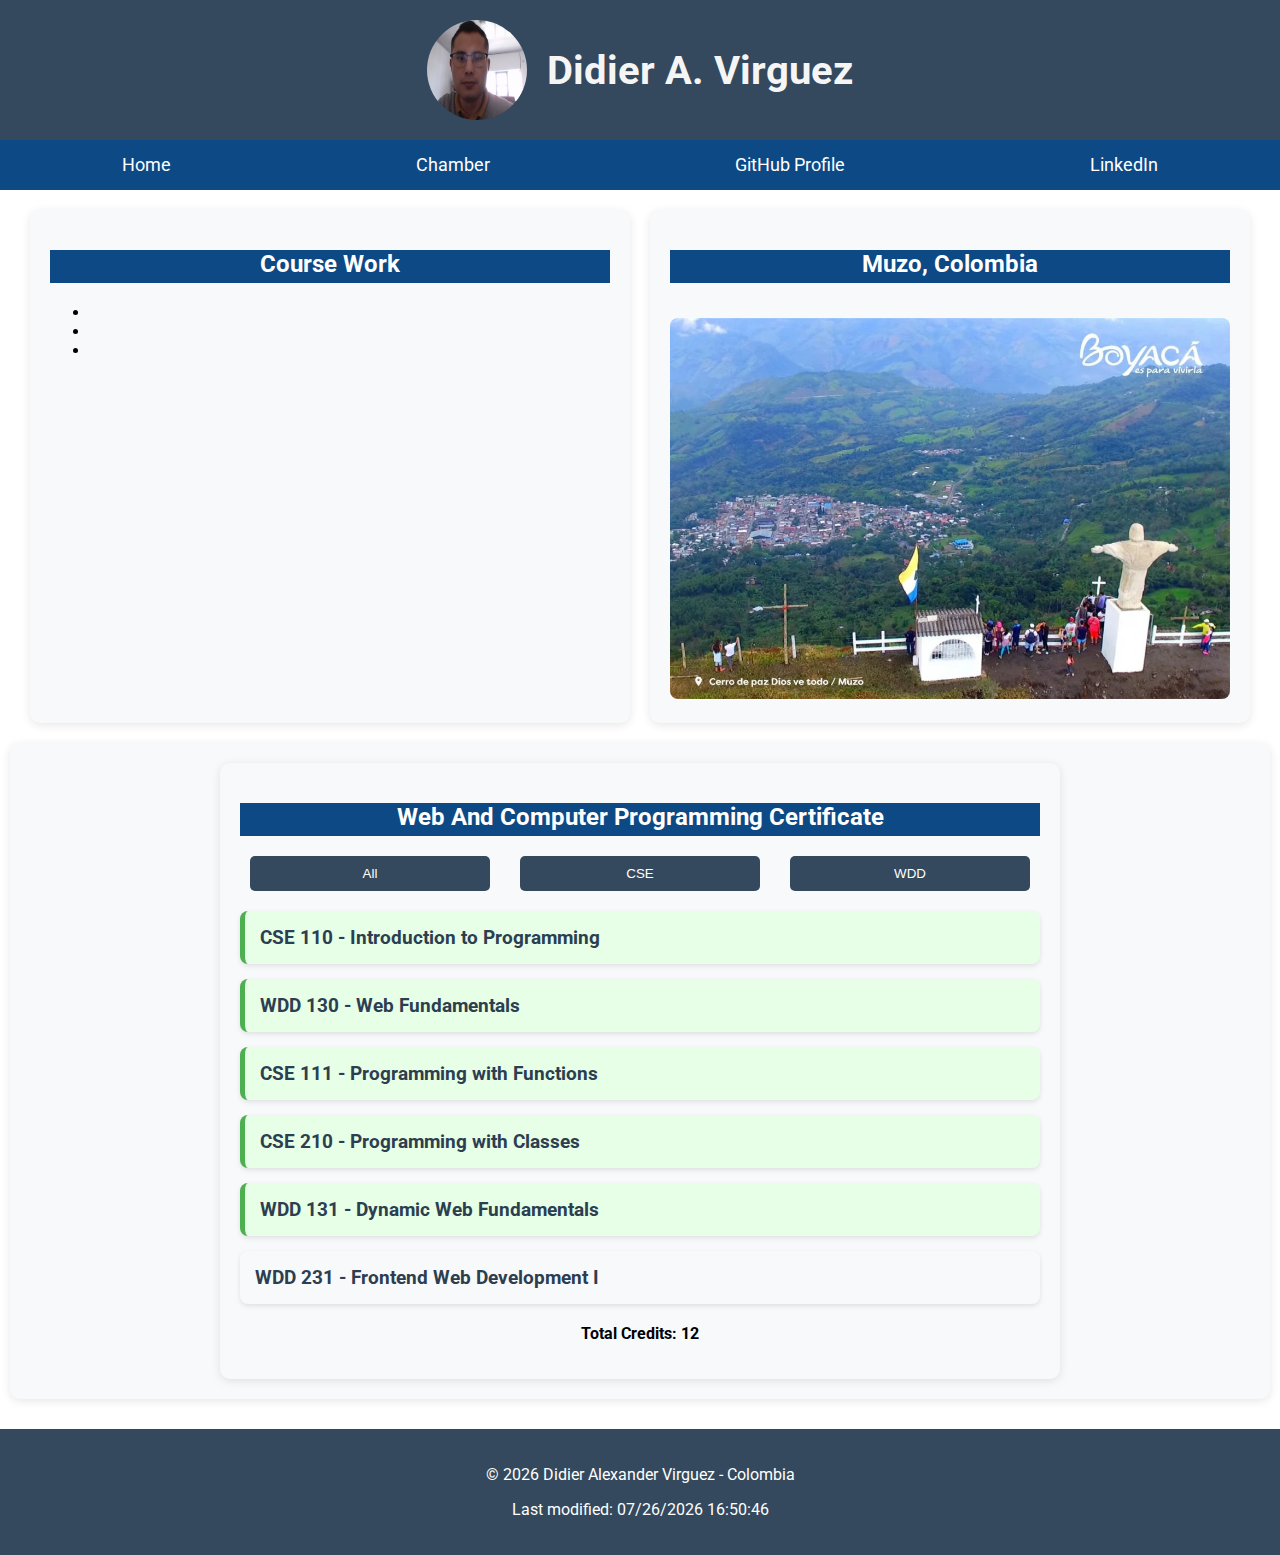
==== index.html @ 5b8ce1f1 "Commit Home page" ====
<!DOCTYPE html>
<html lang="en">
  <head>
    <meta charset="UTF-8" />
    <meta name="viewport" content="width=device-width, initial-scale=1.0" />
    <meta name="author" content="Didier A. Virguez" />
    <meta
      name="description"
      content="WDD 231 - Web Frontend Development - Didier Alexander Virguez Zapata."
    />
    <title>WDD 231 - Web Frontend Development - Didier A. Virguez</title>
    <link rel="stylesheet" href="styles/base.css" />
    <link rel="stylesheet" href="styles/cursos.css" />
    <link rel="stylesheet" href="styles/large.css" />
    <link rel="preconnect" href="https://fonts.googleapis.com" />
    <link rel="preconnect" href="https://fonts.gstatic.com" crossorigin />
    <link
      href="https://fonts.googleapis.com/css2?family=Roboto:ital,wght@0,100;0,400;1,100;1,300&display=swap"
      rel="stylesheet"
    />
    <script defer src="scripts/getdates.js"></script>
    <script defer src="scripts/cursos.js"></script>
  </head>

  <body>
    <header>
      <div class="header">
        <img src="images/myPicture.jpg" alt="myPicture" />
        <h1>Didier A. Virguez</h1>
      </div>
      <nav class="navBar">
        <ul>
          <li><a href="index.html"> Home</a></li>
          <li><a href="#FinalProject"> Chamber</a></li>
          <li><a href="https://github.com/Didieravz"> GitHub Profile</a></li>
          <li>
            <a
              href="https://www.linkedin.com/in/didiervirguez/?trk=public-profile-join-page"
            >
              LinkedIn</a
            >
          </li>
        </ul>
      </nav>
    </header>

    <main>
      <div class="main-content">
        <section class="course-section">
          <h2>Course Work</h2>
          <ul>
            <li></li>
            <li></li>
            <li></li>
          </ul>
        </section>

        <section class="country-section">
          <h2>Muzo, Colombia</h2>
          <img src="images/muzoPDVT.webp" alt="MuzoCity" />
        </section>
      </div>

      <div class="secundary-section">
        <section class="certificate">
          <h2>Web And Computer Programming Certificate</h2>
          <div class="filter-buttons">
            <button class="all-courses">All</button>
            <button class="cse-courses">CSE</button>
            <button class="wdd-courses">WDD</button>
          </div>
          <ul></ul>
          <p id="total-creditos"></p>
        </section>
      </div>
    </main>

    <footer>
      <p>
        &copy; <span id="current-year"></span> Didier Alexander Virguez -
        Colombia
      </p>
      <p id="lastModified"></p>
    </footer>
  </body>
</html>
---- styles/base.css ----
/*Estilos generales*/
body {
  font-family: "roboto", sans-serif;
  margin: 0;
  padding: 0;
}

/* Header */
.header {
  background-color: #34495e;
  display: flex;
  align-items: center;
  padding: 10px;
  position: relative;
}

.header img {
  width: 50px;
  height: 50px;
  border-radius: 50%;
  margin-right: 10px;
}

.header h1 {
  color: white;
  margin: 0;
}

/* Menú hamburguesa */
.menu-toggle {
  position: absolute;
  right: 10px;
  top: 20%;
  transform: translateY(-50%);
  background: none;
  border: none;
  font-size: 1.5rem;
  color: white;
  cursor: pointer;
}

/* Navegación */
.navBar {
  background-color: #3498db;
}

.navBar ul {
  list-style-type: none;
  padding: 0;
  margin: 0;
  display: none;
}

.navBar ul.show {
  display: block;
}

.navBar li {
  padding: 10px;
}

.navBar a {
  color: white;
  text-decoration: none;
}

/* Secciones */
main section {
  padding: 20px;
}

section h2 {
  color: white;
  background-color: #0d4985;
  padding-bottom: 5px;
  text-align: center;
}

/* Imagen de la sección del país */
.country-section img {
  max-width: 100%;
  height: auto;
}

/* Footer */
footer {
  background-color: #34495e;
  color: white;
  text-align: center;
  padding: 10px;
}

@media screen and (min-width: 768px) {
  .header h1 {
    font-size: 1.5rem;
  }

  .menu-toggle {
    display: none;
  }

  .navBar ul {
    display: flex;
    justify-content: space-around;
  }

  .navBar li {
    padding: 0;
  }

  .navBar a {
    padding: 10px;
  }
}
---- styles/cursos.css ----
/* Estilos para la sección de cursos */
.certificate {
  padding: 20px;
  max-width: 800px;
  margin: 0 auto;
}

/* Estilos para los botones de filtro */
.certificate .filter-buttons {
  display: flex;
  justify-content: center;
  gap: 10px;
  margin-bottom: 20px;
}

.certificate button {
  padding: 10px 15px;
  background-color: #3498db;
  color: white;
  border: none;
  border-radius: 5px;
  cursor: pointer;
  transition: background-color 0.3s ease;
}

.certificate button:hover {
  background-color: #2980b9;
}

/* Estilos para la lista de cursos */
.certificate ul {
  list-style-type: none;
  padding: 0;
}

.certificate li {
  background-color: #f8f9fa;
  border-radius: 8px;
  padding: 15px;
  margin-bottom: 15px;
  box-shadow: 0 2px 5px rgba(0, 0, 0, 0.1);
  transition: transform 0.3s ease;
}

.certificate li:hover {
  transform: translateY(-5px);
}

.certificate li h3 {
  margin: 0;
  color: #2c3e50;
  font-size: 1.2em;
}

/* Estilos para cursos completados */
.certificate li.completed {
  background-color: #e6ffe6;
  border-left: 5px solid #4caf50;
}

/* Estilos para el total de créditos */
#total-creditos {
  text-align: center;
  font-weight: bold;
  margin-top: 20px;
}

/* Media query para pantallas pequeñas */
@media screen and (max-width: 600px) {
  .certificate .filter-buttons {
    flex-direction: row;
    align-items: center;
  }

  .certificate button {
    width: 100%;
    max-width: 200px;
  }
}
---- styles/large.css ----
/* Estilos para pantallas grandes */
@media screen and (min-width: 768px) {
  /* Header */
  .header {
    display: flex;
    justify-content: center;
    align-items: center;
    padding: 20px 0;
  }

  .header img {
    width: 100px;
    height: 100px;
    border-radius: 50%;
    margin-right: 20px;
  }

  .header h1 {
    font-size: 2.5em;
    color: whitesmoke;
  }

  /* Navigation */
  .navBar {
    background-color: #0d4985;
    padding: 15px 0;
  }

  .navBar ul {
    display: flex;
    justify-content: space-around;
    list-style-type: none;
    margin: 0;
    padding: 0;
  }

  .navBar a {
    color: white;
    text-decoration: none;
    font-size: 1.1em;
    transition: color 0.3s ease;
  }

  .navBar a:hover {
    color: #3498db;
  }

  /* Contenedor principal para alinear secciones */
  .main-content {
    display: flex;
    flex-direction: row;
    justify-content: space-between; /* Espacio entre las secciones */
    margin: 20px;
  }

  /* Estilos generales para secciones */
  .main-content section {
    flex: 1;
    background-color: #f8f9fa;
    border-radius: 10px;
    padding: 20px;
    box-shadow: 0 2px 10px rgba(0, 0, 0, 0.1);
    margin: 0 10px; /* Espaciado entre secciones */
  }

  /* Ajustar la sección secundaria */
  .secundary-section {
    flex: 2;
    background-color: #f8f9fa;
    border-radius: 10px;
    padding: 20px;
    box-shadow: 0 2px 10px rgba(0, 0, 0, 0.1);
    margin: 0 10px;
  }

  .secundary-section section {
    background-color: #f8f9fa;
    border-radius: 10px;
    box-shadow: 0 2px 10px rgba(0, 0, 0, 0.1);
  }

  /* Estilo para la imagen en la sección del país */
  .country-section img {
    width: 100%;
    border-radius: 8px;
    margin-top: 15px;
  }

  .filter-buttons {
    display: flex;
    justify-content: center; /* Centrar botones */
    margin-bottom: 20px;
  }

  .filter-buttons button {
    flex: 1;
    margin: 0 10px;
    padding: 10px;
    background-color: #34495e;
    color: white;
    border: none;
    border-radius: 5px;
    cursor: pointer;
    transition: background-color 0.3s ease;
  }

  .filter-buttons button:hover {
    background-color: #2980b9;
  }

  /* Footer */
  footer {
    background-color: #34495e;
    color: white;
    text-align: center;
    padding: 20px 0;
    margin-top: 30px;
  }
}
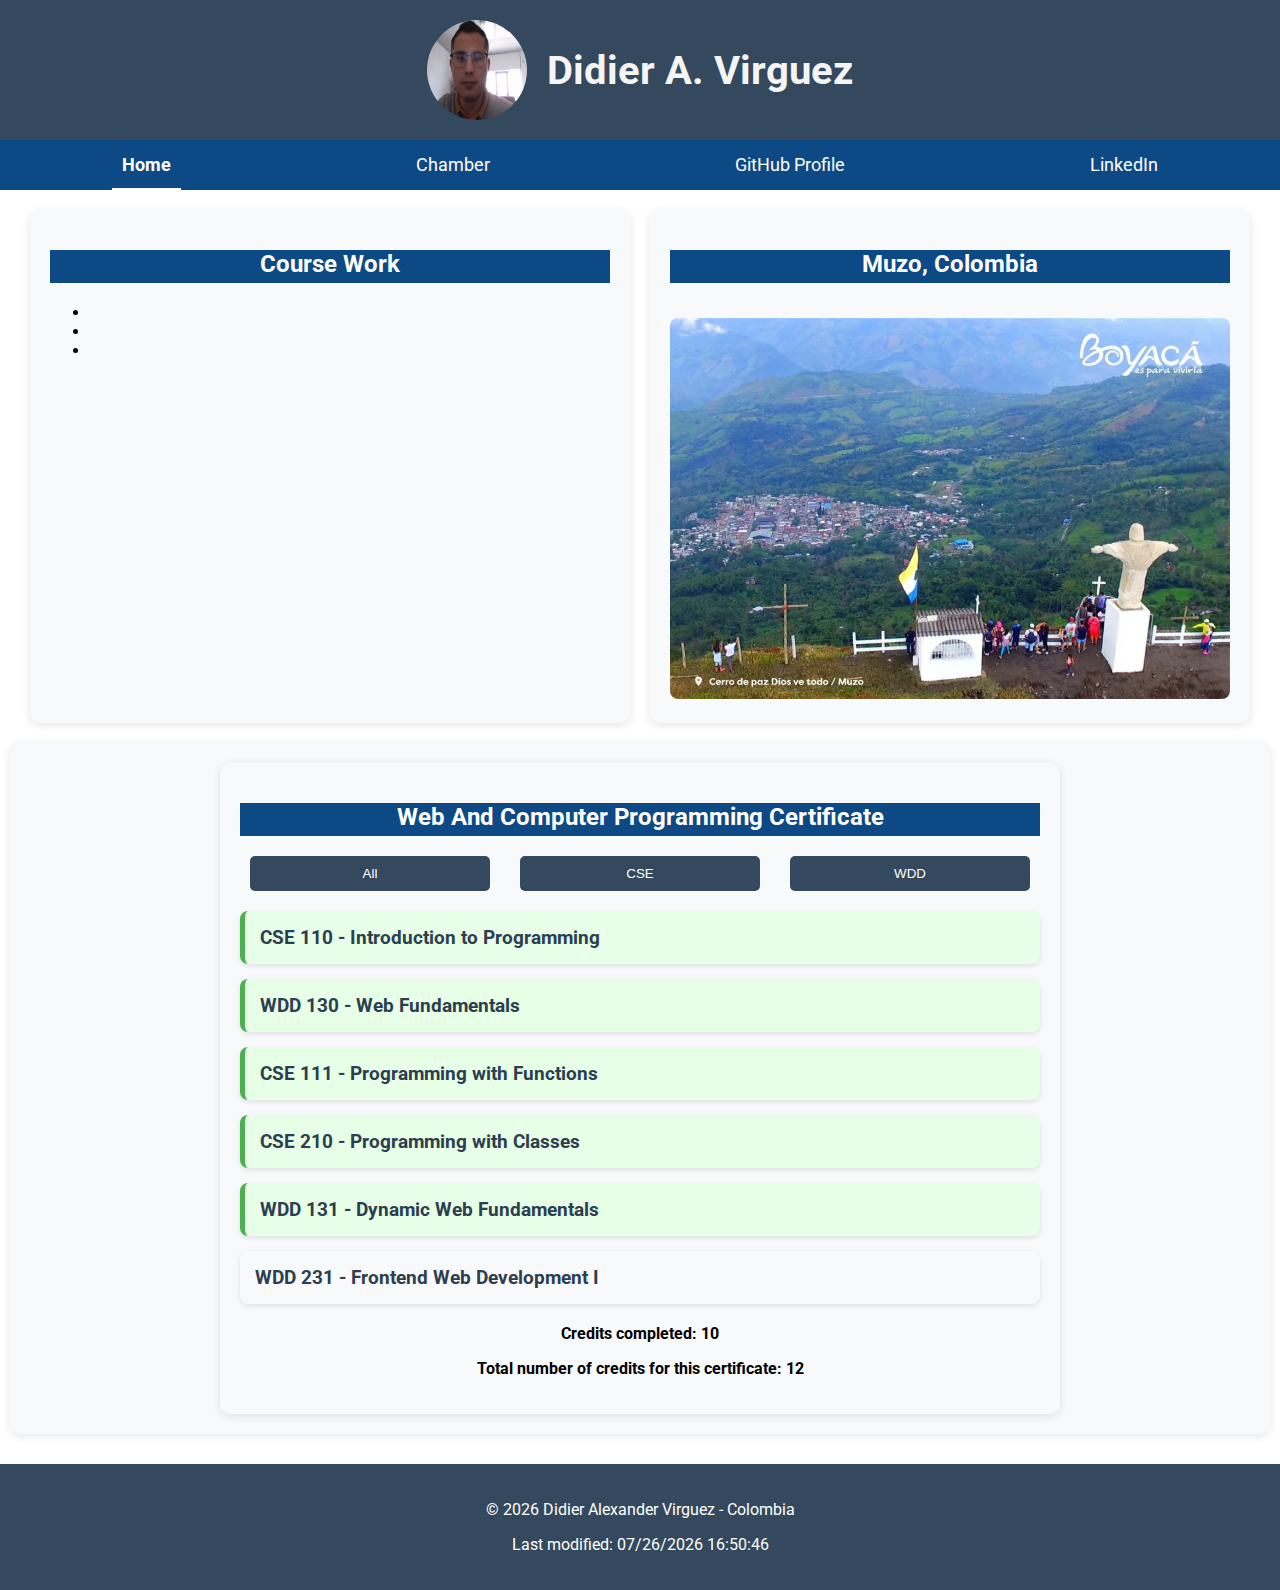
==== commit 9679fa6d: "Home Page v2" ====
--- a/index.html
+++ b/index.html
@@ -1,86 +1,89 @@
 <!DOCTYPE html>
 <html lang="en">
-  <head>
-    <meta charset="UTF-8" />
-    <meta name="viewport" content="width=device-width, initial-scale=1.0" />
-    <meta name="author" content="Didier A. Virguez" />
-    <meta
-      name="description"
-      content="WDD 231 - Web Frontend Development - Didier Alexander Virguez Zapata."
-    />
-    <title>WDD 231 - Web Frontend Development - Didier A. Virguez</title>
-    <link rel="stylesheet" href="styles/base.css" />
-    <link rel="stylesheet" href="styles/cursos.css" />
-    <link rel="stylesheet" href="styles/large.css" />
-    <link rel="preconnect" href="https://fonts.googleapis.com" />
-    <link rel="preconnect" href="https://fonts.gstatic.com" crossorigin />
-    <link
-      href="https://fonts.googleapis.com/css2?family=Roboto:ital,wght@0,100;0,400;1,100;1,300&display=swap"
-      rel="stylesheet"
-    />
-    <script defer src="scripts/getdates.js"></script>
-    <script defer src="scripts/cursos.js"></script>
-  </head>
 
-  <body>
-    <header>
-      <div class="header">
-        <img src="images/myPicture.jpg" alt="myPicture" />
-        <h1>Didier A. Virguez</h1>
-      </div>
-      <nav class="navBar">
+<head>
+  <meta charset="UTF-8" />
+  <meta name="viewport" content="width=device-width, initial-scale=1.0" />
+  <meta name="author" content="Didier A. Virguez" />
+  <meta name="description" content="WDD 231 - Web Frontend Development - Didier Alexander Virguez Zapata." />
+  <title>WDD 231 - Web Frontend Development - Didier A. Virguez</title>
+  <link rel="stylesheet" href="styles/base.css" />
+  <link rel="stylesheet" href="styles/cursos.css" />
+  <link rel="stylesheet" href="styles/large.css" />
+  <link rel="preconnect" href="https://fonts.googleapis.com" />
+  <link rel="preconnect" href="https://fonts.gstatic.com" crossorigin />
+  <link href="https://fonts.googleapis.com/css2?family=Roboto:ital,wght@0,100;0,400;1,100;1,300&display=swap"
+    rel="stylesheet" />
+  <script defer src="scripts/getdates.js"></script>
+  <script defer src="scripts/cursos.js"></script>
+</head>
+
+<body>
+  <header>
+    <div class="header">
+      <img src="images/myPicture.jpg" alt="myPicture" />
+      <h1>Didier A. Virguez</h1>
+    </div>
+    <nav class="navBar">
+      <ul>
+        <li>
+          <a href="index.html" class="nav-link" data-page="home"> Home</a>
+        </li>
+        <li>
+          <a href="#FinalProject" class="nav-link" data-page="chamber">
+            Chamber</a>
+        </li>
+        <li>
+          <a href="https://github.com/Didieravz" class="nav-link" data-page="github">
+            GitHub Profile</a>
+        </li>
+        <li>
+          <a href="https://www.linkedin.com/in/didiervirguez/?trk=public-profile-join-page" class="nav-link"
+            data-page="linkedin">
+            LinkedIn</a>
+        </li>
+      </ul>
+    </nav>
+  </header>
+
+  <main>
+    <div class="main-content">
+      <section class="course-section">
+        <h2>Course Work</h2>
         <ul>
-          <li><a href="index.html"> Home</a></li>
-          <li><a href="#FinalProject"> Chamber</a></li>
-          <li><a href="https://github.com/Didieravz"> GitHub Profile</a></li>
-          <li>
-            <a
-              href="https://www.linkedin.com/in/didiervirguez/?trk=public-profile-join-page"
-            >
-              LinkedIn</a
-            >
-          </li>
+          <li></li>
+          <li></li>
+          <li></li>
         </ul>
-      </nav>
-    </header>
+      </section>
 
-    <main>
-      <div class="main-content">
-        <section class="course-section">
-          <h2>Course Work</h2>
-          <ul>
-            <li></li>
-            <li></li>
-            <li></li>
-          </ul>
-        </section>
+      <section class="country-section">
+        <h2>Muzo, Colombia</h2>
+        <img src="images/muzoPDVT.webp" alt="MuzoCity" />
+      </section>
+    </div>
 
-        <section class="country-section">
-          <h2>Muzo, Colombia</h2>
-          <img src="images/muzoPDVT.webp" alt="MuzoCity" />
-        </section>
-      </div>
+    <div class="secundary-section">
+      <section class="certificate">
+        <h2>Web And Computer Programming Certificate</h2>
+        <div class="filter-buttons">
+          <button class="all-courses">All</button>
+          <button class="cse-courses">CSE</button>
+          <button class="wdd-courses">WDD</button>
+        </div>
+        <ul></ul>
+        <p id="total-creditos"></p>
+      </section>
+    </div>
+  </main>
 
-      <div class="secundary-section">
-        <section class="certificate">
-          <h2>Web And Computer Programming Certificate</h2>
-          <div class="filter-buttons">
-            <button class="all-courses">All</button>
-            <button class="cse-courses">CSE</button>
-            <button class="wdd-courses">WDD</button>
-          </div>
-          <ul></ul>
-          <p id="total-creditos"></p>
-        </section>
-      </div>
-    </main>
+  <footer>
+    <p>
+      &copy; <span id="current-year"></span> Didier Alexander Virguez -
+      Colombia
+    </p>
+    <p id="lastModified"></p>
+  </footer>
+</body>
 
-    <footer>
-      <p>
-        &copy; <span id="current-year"></span> Didier Alexander Virguez -
-        Colombia
-      </p>
-      <p id="lastModified"></p>
-    </footer>
-  </body>
-</html>
+</html>--- a/styles/base.css
+++ b/styles/base.css
@@ -64,6 +64,31 @@
   text-decoration: none;
 }
 
+.navBar .nav-link {
+  position: relative;
+  transition: color 0.3s ease;
+}
+
+.navBar .nav-link::after {
+  content: "";
+  position: absolute;
+  width: 0;
+  height: 2px;
+  bottom: -5px;
+  left: 0;
+  background-color: white;
+  transition: width 0.3s ease;
+}
+
+.navBar .nav-link:hover::after,
+.navBar .nav-link.active::after {
+  width: 100%;
+}
+
+.navBar .nav-link.active {
+  font-weight: bold;
+}
+
 /* Secciones */
 main section {
   padding: 20px;
--- a/styles/cursos.css
+++ b/styles/cursos.css
@@ -15,7 +15,7 @@
 
 .certificate button {
   padding: 10px 15px;
-  background-color: #3498db;
+  background-color: #085182;
   color: white;
   border: none;
   border-radius: 5px;
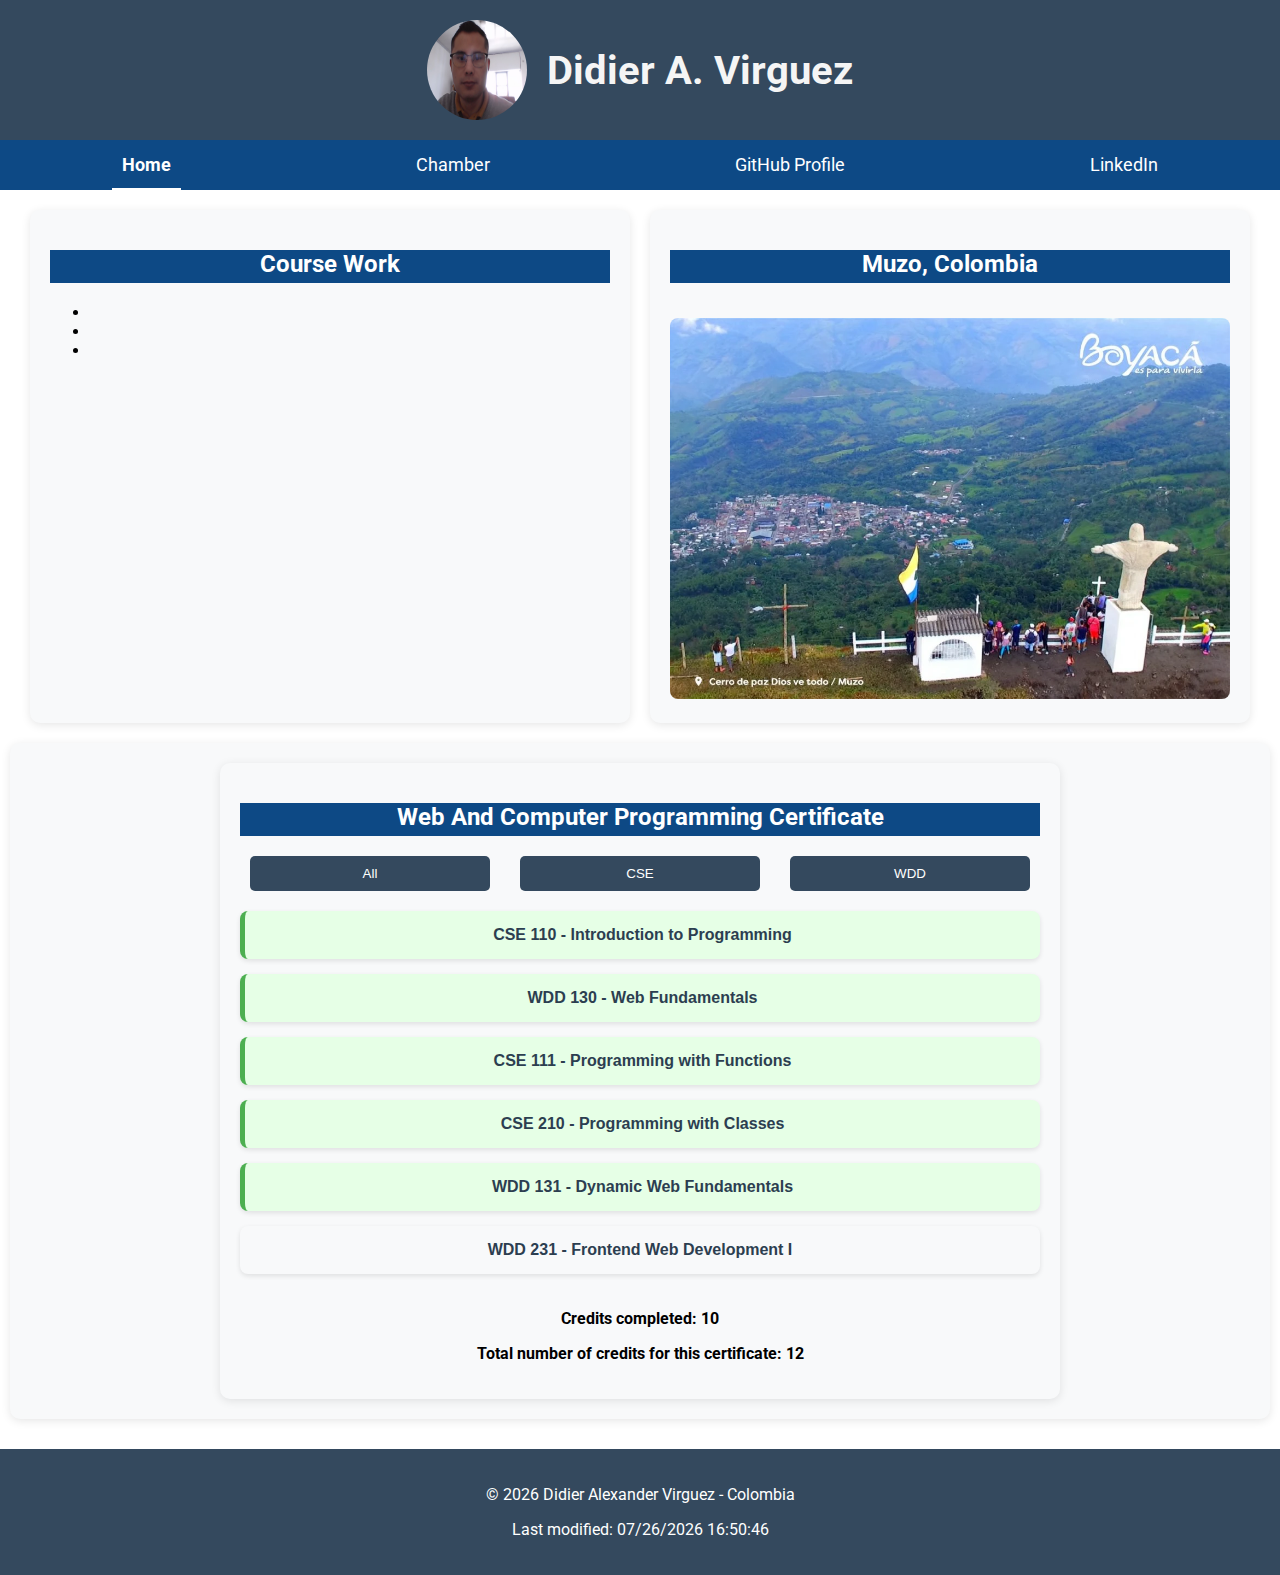
==== commit 1e6c5d4b: "Desarrollo implementacion Modal para cursos activity" ====
--- a/index.html
+++ b/index.html
@@ -2,16 +2,25 @@
 <html lang="en">
 
 <head>
-  <meta charset="UTF-8" />
+  <meta charset="UTF-8">
   <meta name="viewport" content="width=device-width, initial-scale=1.0" />
   <meta name="author" content="Didier A. Virguez" />
   <meta name="description" content="WDD 231 - Web Frontend Development - Didier Alexander Virguez Zapata." />
+  <meta property="og:title" content="WDD 231 - Web Frontend Development - Didier A. Virguez">
+  <meta property="og:type" content="website">
+  <meta property="og:description"
+    content="Explore my work in Web Frontend Development, showcasing projects and skills developed during the WDD 231 course.">
+  <meta property="og:image" content="https://situr.boyaca.gov.co/wp-content/uploads/2022/11/muzo-5-1024x697.jpg">
+  <meta property="og:url" content="https://didieravz.github.io/wdd231/">
   <title>WDD 231 - Web Frontend Development - Didier A. Virguez</title>
+  <link rel="icon" href="favicon.ico">
   <link rel="stylesheet" href="styles/base.css" />
   <link rel="stylesheet" href="styles/cursos.css" />
   <link rel="stylesheet" href="styles/large.css" />
-  <link rel="preconnect" href="https://fonts.googleapis.com" />
-  <link rel="preconnect" href="https://fonts.gstatic.com" crossorigin />
+  <link rel="preconnect" href="https://fonts.googleapis.com">
+  <link rel="preconnect" href="https://fonts.gstatic.com" crossorigin>
+  <link href="https://fonts.googleapis.com/css2?family=Roboto:ital,wght@0,100;0,400;1,100;1,300&display=swap"
+    rel="stylesheet">
   <link href="https://fonts.googleapis.com/css2?family=Roboto:ital,wght@0,100;0,400;1,100;1,300&display=swap"
     rel="stylesheet" />
   <script defer src="scripts/getdates.js"></script>
@@ -71,7 +80,10 @@
           <button class="cse-courses">CSE</button>
           <button class="wdd-courses">WDD</button>
         </div>
-        <ul></ul>
+        <div class="buttons">
+
+        </div>
+
         <p id="total-creditos"></p>
       </section>
     </div>
@@ -84,6 +96,7 @@
     </p>
     <p id="lastModified"></p>
   </footer>
+  <dialog id="course-details"></dialog>
 </body>
 
 </html>--- a/styles/cursos.css
+++ b/styles/cursos.css
@@ -28,32 +28,35 @@
 }
 
 /* Estilos para la lista de cursos */
-.certificate ul {
+.buttons {
   list-style-type: none;
   padding: 0;
+  display: flex;
+  flex-direction: column;
 }
 
-.certificate li {
+.buttons button {
   background-color: #f8f9fa;
   border-radius: 8px;
   padding: 15px;
   margin-bottom: 15px;
   box-shadow: 0 2px 5px rgba(0, 0, 0, 0.1);
   transition: transform 0.3s ease;
+  width: 100%;
 }
 
-.certificate li:hover {
+.buttons button:hover {
   transform: translateY(-5px);
 }
 
-.certificate li h3 {
+.buttons button h3 {
   margin: 0;
   color: #2c3e50;
   font-size: 1.2em;
 }
 
 /* Estilos para cursos completados */
-.certificate li.completed {
+.buttons button.completed {
   background-color: #e6ffe6;
   border-left: 5px solid #4caf50;
 }
@@ -67,6 +70,7 @@
 
 /* Media query para pantallas pequeñas */
 @media screen and (max-width: 600px) {
+  
   .certificate .filter-buttons {
     flex-direction: row;
     align-items: center;
@@ -74,6 +78,30 @@
 
   .certificate button {
     width: 100%;
-    max-width: 200px;
   }
+  
 }
+
+/*Estilos para el modal*/
+#course-details {
+  padding: 1em;
+  max-width: 50ch;
+  border: 0;
+  box-shadow: 0 0 1em rgb(0 0 0 / 0.3);
+  border-radius: 8px;
+}
+#course::backdrop {
+  background: rgb(0 0 0 / 0.5);
+}
+#course-details .close-button {
+  float: right;
+  padding: 5px 10px;
+  background-color: #f44336;
+  color: white;
+  border: none;
+  border-radius: 5px;
+  cursor: pointer;
+}
+#course-details .close-button:hover {
+  background-color: #d32f2f;
+}
